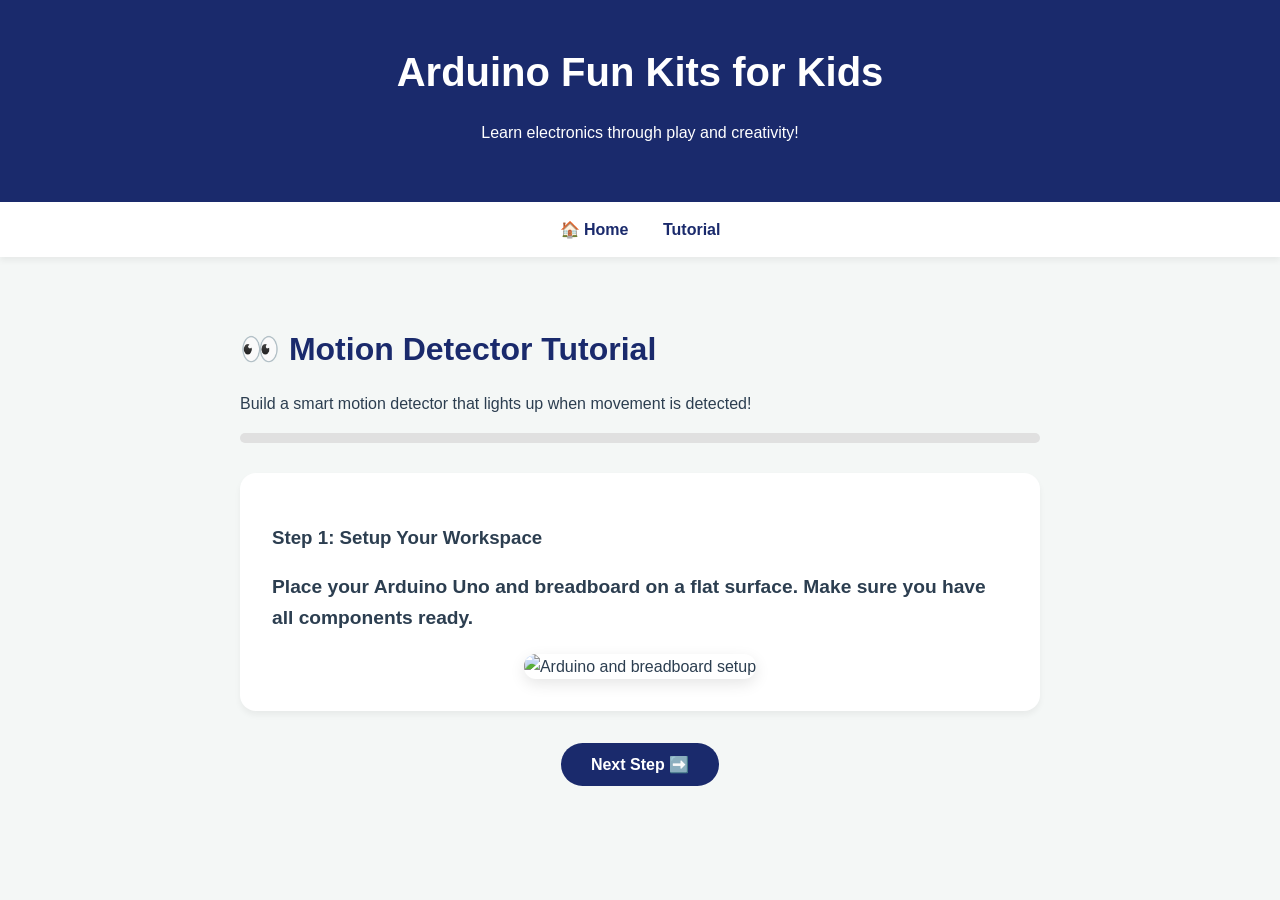
==== tutorial/tutorial-motion.html @ d6226ffa "Initial commit" ====
<!DOCTYPE html>
<html lang="en">
  <head>
    <meta charset="UTF-8" />
    <meta name="viewport" content="width=device-width, initial-scale=1.0" />
    <title>Motion Detector Tutorial - Arduino Fun Kits</title>
    <link rel="stylesheet" href="tutorial.css" />
  </head>
  <body>
    <header>
      <h1>Arduino Fun Kits for Kids</h1>
      <p>Learn electronics through play and creativity!</p>
    </header>
    <nav>
      <a href="../index.html">🏠 Home</a>
      <a href="#tutorials">Tutorial</a>
    </nav>
    <section id="tutorials">
      <h2>👀 Motion Detector Tutorial</h2>
      <p>
        Build a smart motion detector that lights up when movement is detected!
      </p>

      <!-- Progress Bar -->
      <div id="progress-container">
        <div id="progress-bar"></div>
      </div>

      <!-- Steps with Images -->
      <div class="step active">
        <h3>Step 1: Setup Your Workspace</h3>
        <p>
          Place your Arduino Uno and breadboard on a flat surface. Make sure you
          have all components ready.
        </p>
        <div class="step-image">
          <img
            src="images/motion-step1.jpg"
            alt="Arduino and breadboard setup"
          />
        </div>
      </div>

      <div class="step">
        <h3>Step 2: Insert PIR Motion Sensor</h3>
        <p>
          Carefully insert the PIR motion sensor module into the breadboard. The
          sensor has three pins: VCC, GND, and OUT.
        </p>
        <div class="step-image">
          <img src="images/motion-step2.jpg" alt="PIR sensor on breadboard" />
        </div>
      </div>

      <div class="step">
        <h3>Step 3: Connect Power Wires</h3>
        <p>
          Connect the VCC pin to Arduino 5V and GND pin to Arduino GND using
          jumper wires.
        </p>
        <div class="step-image">
          <img
            src="images/motion-step3.jpg"
            alt="Power connections to PIR sensor"
          />
        </div>
      </div>

      <div class="step">
        <h3>Step 4: Connect Signal Wire</h3>
        <p>
          Connect the OUT pin of the PIR sensor to digital pin 2 on the Arduino
          using a jumper wire.
        </p>
        <div class="step-image">
          <img src="images/motion-step4.jpg" alt="Signal wire connection" />
        </div>
      </div>

      <div class="step">
        <h3>Step 5: Add LED Circuit</h3>
        <p>
          Connect an LED and resistor to digital pin 13. Remember: LED long leg
          (anode) to resistor, short leg (cathode) to ground.
        </p>
        <div class="step-image">
          <img src="images/motion-step5.jpg" alt="LED circuit setup" />
        </div>
      </div>

      <div class="step">
        <h3>Step 6: Upload the Code</h3>
        <p>
          Open Arduino IDE, copy the motion detection code, and upload it to
          your Arduino board.
        </p>
        <div class="step-image">
          <img
            src="images/motion-step6.jpg"
            alt="Arduino IDE with motion detection code"
          />
        </div>
      </div>

      <div class="step">
        <h3>Step 7: Test Your Motion Detector</h3>
        <p>
          Power up your Arduino and wait 10-60 seconds for the PIR sensor to
          calibrate. Then wave your hand in front of it!
        </p>
        <div class="step-image">
          <img src="images/motion-step7.jpg" alt="Testing motion detector" />
        </div>
      </div>

      <div class="step">
        <h3>🎉 Congratulations!</h3>
        <p>
          Your motion detector is working! The LED should light up whenever
          movement is detected. Try different distances and movements.
        </p>
        <div class="step-image">
          <img
            src="images/motion-done.jpg"
            alt="Finished motion detector project"
          />
        </div>
        <!-- Homepage Button -->
        <a href="../index.html" class="btn-home">🏠 Go to Homepage</a>
      </div>

      <!-- Navigation -->
      <button id="nextBtn">Next Step ➡️</button>
    </section>

    <script src="tutorial.js"></script>
  </body>
</html>
---- tutorial/tutorial.css ----
/* ===== SHARED VARIABLES from main site ===== */
:root {
  --primary: #1a2a6c;
  --primary-light: #2a4085;
  --accent: #f39c12;
  --accent-hover: #e67e22;
  --secondary: #3a8dde;
  --bg-color: #f4f7f6;
  --text-dark: #2c3e50;
  --text-light: #ecf0f1;
  --white: #ffffff;
  --radius-md: 16px;
  --shadow-sm: 0 4px 6px rgba(0, 0, 0, 0.05);

  /* Typography */
  --font-heading: 'Poppins', sans-serif;
  --font-body: 'Nunito', sans-serif;
}

/* ===== BASE STYLES ===== */
@import url('https://fonts.googleapis.com/css2?family=Nunito:wght@400;600;700&family=Poppins:wght@600;700;800&display=swap');

body {
  font-family: var(--font-body);
  background-color: var(--bg-color);
  color: var(--text-dark);
  margin: 0;
  padding: 0;
  line-height: 1.6;
}

h1,
h2,
h3 {
  font-family: var(--font-heading);
}

/* ===== HEADER & NAV ===== */
header {
  background: var(--primary);
  color: var(--white);
  padding: 40px 20px;
  text-align: center;
}

header h1 {
  margin: 0;
  font-size: 2.5rem;
}

nav {
  background: var(--white);
  padding: 15px;
  text-align: center;
  box-shadow: var(--shadow-sm);
  position: sticky;
  top: 0;
  z-index: 100;
}

nav a {
  color: var(--primary);
  margin: 0 15px;
  text-decoration: none;
  font-weight: 700;
  transition: color 0.3s;
  font-family: var(--font-heading);
}

nav a:hover {
  color: var(--secondary);
}

/* ===== TUTORIAL CONTENT ===== */
#tutorials {
  padding: 40px 20px;
  max-width: 800px;
  margin: auto;
}

h2 {
  color: var(--primary);
  font-size: 2rem;
  margin-bottom: 1rem;
}

/* Progress Bar */
#progress-container {
  width: 100%;
  background: #e0e0e0;
  border-radius: 20px;
  margin-bottom: 30px;
  height: 10px;
  overflow: hidden;
}

#progress-bar {
  width: 0%;
  height: 100%;
  background: linear-gradient(90deg, var(--secondary), var(--accent));
  border-radius: 20px;
  transition: width 0.4s ease;
}

/* Steps */
.step {
  display: none;
  background: var(--white);
  padding: 2rem;
  border-radius: var(--radius-md);
  box-shadow: var(--shadow-sm);
  margin-bottom: 2rem;
  animation: fadeIn 0.5s ease;
}

.step.active {
  display: block;
}

@keyframes fadeIn {
  from {
    opacity: 0;
    transform: translateY(10px);
  }
  to {
    opacity: 1;
    transform: translateY(0);
  }
}

.step p {
  font-size: 1.2rem;
  margin-bottom: 1rem;
  font-weight: 600;
}

.step-image {
  margin-top: 20px;
  text-align: center;
}

.step-image img {
  max-width: 100%;
  border-radius: 12px;
  box-shadow: 0 5px 15px rgba(0, 0, 0, 0.1);
}

/* Buttons */
button {
  background: var(--primary);
  color: var(--white);
  border: none;
  padding: 12px 30px;
  border-radius: 50px;
  font-size: 1rem;
  font-weight: 700;
  cursor: pointer;
  transition: transform 0.2s, box-shadow 0.2s, background 0.2s;
  display: block;
  margin: 20px auto 0;
  font-family: var(--font-heading);
}

button:hover {
  background: var(--primary-light);
  transform: translateY(-2px);
  box-shadow: 0 5px 15px rgba(0, 0, 0, 0.2);
}

.btn-home {
  display: inline-block;
  background: var(--accent);
  color: white;
  padding: 12px 30px;
  margin-top: 20px;
  border-radius: 50px;
  text-decoration: none;
  font-weight: bold;
  font-family: var(--font-heading);
  text-align: center;
  transition: all 0.3s;
}

.btn-home:hover {
  background: var(--accent-hover);
  transform: translateY(-2px);
  box-shadow: 0 5px 15px rgba(243, 156, 18, 0.4);
}

/* Responsive */
@media screen and (max-width: 600px) {
  header h1 {
    font-size: 1.8rem;
  }
  .step {
    padding: 1.5rem;
  }
  .step p {
    font-size: 1rem;
  }
}
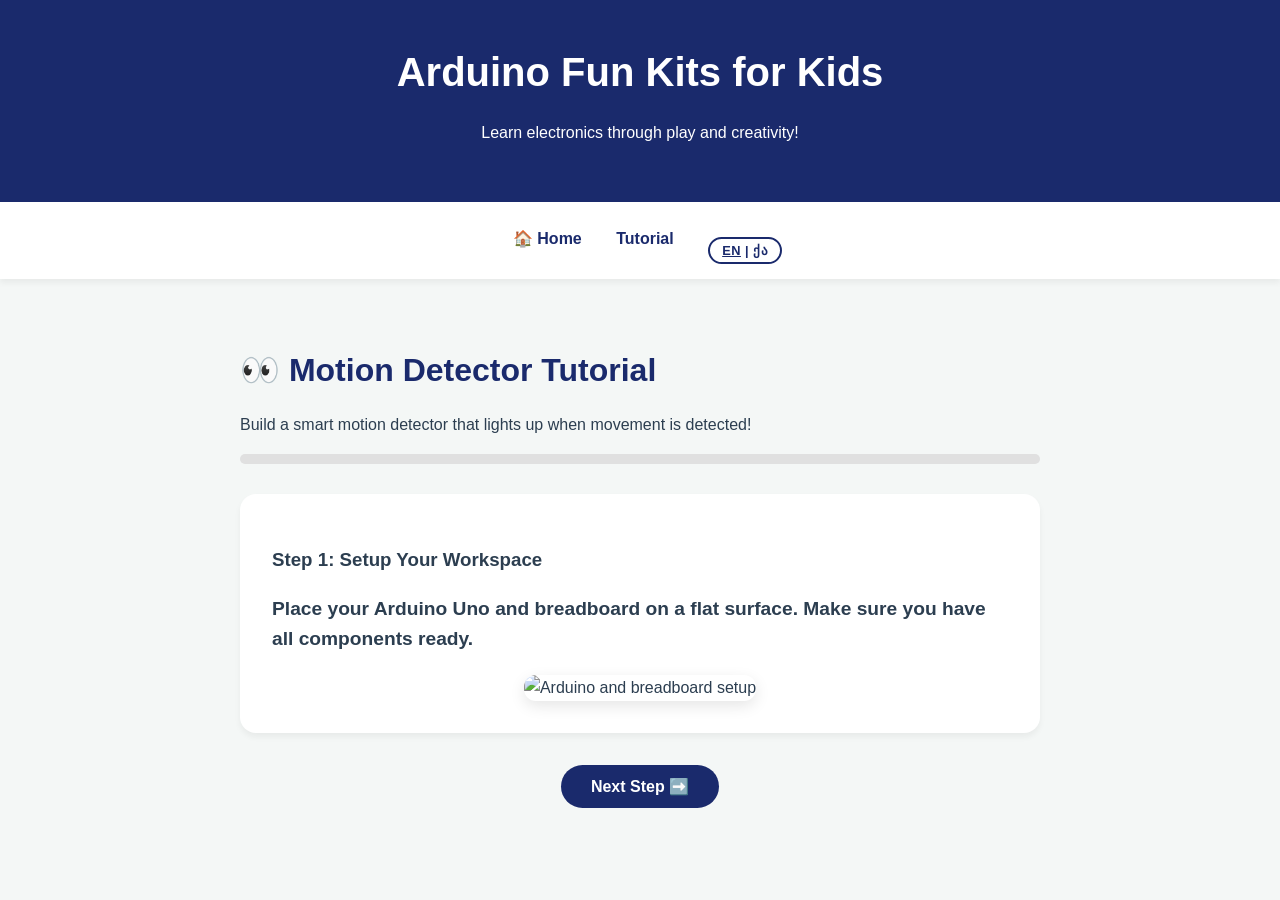
==== commit c676d89c: "Added new translations for the parent section and updated the hero section text to be more engaging." ====
--- a/tutorial/tutorial-motion.html
+++ b/tutorial/tutorial-motion.html
@@ -8,16 +8,17 @@
   </head>
   <body>
     <header>
-      <h1>Arduino Fun Kits for Kids</h1>
-      <p>Learn electronics through play and creativity!</p>
+      <h1 data-i18n="headerTitle">Arduino Fun Kits for Kids</h1>
+      <p data-i18n="headerSubtitle">Learn electronics through play and creativity!</p>
     </header>
     <nav>
-      <a href="../index.html">🏠 Home</a>
-      <a href="#tutorials">Tutorial</a>
+      <a href="../index.html" data-i18n="home">🏠 Home</a>
+      <a href="#tutorials" data-i18n="tutorial">Tutorial</a>
+      <button class="lang-switcher" id="langToggle" data-lang="en">EN | ქა</button>
     </nav>
     <section id="tutorials">
-      <h2>👀 Motion Detector Tutorial</h2>
-      <p>
+      <h2 data-i18n="motionTutorialTitle">👀 Motion Detector Tutorial</h2>
+      <p data-i18n="motionTutorialSubtitle">
         Build a smart motion detector that lights up when movement is detected!
       </p>
 
@@ -28,8 +29,8 @@
 
       <!-- Steps with Images -->
       <div class="step active">
-        <h3>Step 1: Setup Your Workspace</h3>
-        <p>
+        <h3 data-i18n="mStep1Title">Step 1: Setup Your Workspace</h3>
+        <p data-i18n="mStep1Desc">
           Place your Arduino Uno and breadboard on a flat surface. Make sure you
           have all components ready.
         </p>
@@ -42,8 +43,8 @@
       </div>
 
       <div class="step">
-        <h3>Step 2: Insert PIR Motion Sensor</h3>
-        <p>
+        <h3 data-i18n="mStep2Title">Step 2: Insert PIR Motion Sensor</h3>
+        <p data-i18n="mStep2Desc">
           Carefully insert the PIR motion sensor module into the breadboard. The
           sensor has three pins: VCC, GND, and OUT.
         </p>
@@ -53,8 +54,8 @@
       </div>
 
       <div class="step">
-        <h3>Step 3: Connect Power Wires</h3>
-        <p>
+        <h3 data-i18n="mStep3Title">Step 3: Connect Power Wires</h3>
+        <p data-i18n="mStep3Desc">
           Connect the VCC pin to Arduino 5V and GND pin to Arduino GND using
           jumper wires.
         </p>
@@ -67,8 +68,8 @@
       </div>
 
       <div class="step">
-        <h3>Step 4: Connect Signal Wire</h3>
-        <p>
+        <h3 data-i18n="mStep4Title">Step 4: Connect Signal Wire</h3>
+        <p data-i18n="mStep4Desc">
           Connect the OUT pin of the PIR sensor to digital pin 2 on the Arduino
           using a jumper wire.
         </p>
@@ -78,8 +79,8 @@
       </div>
 
       <div class="step">
-        <h3>Step 5: Add LED Circuit</h3>
-        <p>
+        <h3 data-i18n="mStep5Title">Step 5: Add LED Circuit</h3>
+        <p data-i18n="mStep5Desc">
           Connect an LED and resistor to digital pin 13. Remember: LED long leg
           (anode) to resistor, short leg (cathode) to ground.
         </p>
@@ -89,8 +90,8 @@
       </div>
 
       <div class="step">
-        <h3>Step 6: Upload the Code</h3>
-        <p>
+        <h3 data-i18n="mStep6Title">Step 6: Upload the Code</h3>
+        <p data-i18n="mStep6Desc">
           Open Arduino IDE, copy the motion detection code, and upload it to
           your Arduino board.
         </p>
@@ -103,8 +104,8 @@
       </div>
 
       <div class="step">
-        <h3>Step 7: Test Your Motion Detector</h3>
-        <p>
+        <h3 data-i18n="mStep7Title">Step 7: Test Your Motion Detector</h3>
+        <p data-i18n="mStep7Desc">
           Power up your Arduino and wait 10-60 seconds for the PIR sensor to
           calibrate. Then wave your hand in front of it!
         </p>
@@ -114,8 +115,8 @@
       </div>
 
       <div class="step">
-        <h3>🎉 Congratulations!</h3>
-        <p>
+        <h3 data-i18n="mStepDoneTitle">🎉 Congratulations!</h3>
+        <p data-i18n="mStepDoneDesc">
           Your motion detector is working! The LED should light up whenever
           movement is detected. Try different distances and movements.
         </p>
@@ -126,11 +127,11 @@
           />
         </div>
         <!-- Homepage Button -->
-        <a href="../index.html" class="btn-home">🏠 Go to Homepage</a>
+        <a href="../index.html" class="btn-home" data-i18n="goToHomepage">🏠 Go to Homepage</a>
       </div>
 
       <!-- Navigation -->
-      <button id="nextBtn">Next Step ➡️</button>
+      <button id="nextBtn" data-i18n="nextStep">Next Step ➡️</button>
     </section>
 
     <script src="tutorial.js"></script>
--- a/tutorial/tutorial.css
+++ b/tutorial/tutorial.css
@@ -71,6 +71,34 @@
   color: var(--secondary);
 }
 
+/* ===== LANGUAGE SWITCHER (Tutorial Nav) ===== */
+.lang-switcher {
+  font-family: var(--font-heading);
+  font-size: 0.8rem;
+  font-weight: 700;
+  cursor: pointer;
+  padding: 4px 12px;
+  border-radius: 20px;
+  border: 2px solid var(--primary);
+  background: transparent;
+  color: var(--primary);
+  transition: all 0.3s ease;
+  text-transform: uppercase;
+  letter-spacing: 0.5px;
+  margin-left: 15px;
+  vertical-align: middle;
+  display: inline;
+}
+
+.lang-switcher:hover {
+  background: var(--primary);
+  color: var(--white);
+}
+
+.lang-switcher .active-lang {
+  text-decoration: underline;
+}
+
 /* ===== TUTORIAL CONTENT ===== */
 #tutorials {
   padding: 40px 20px;
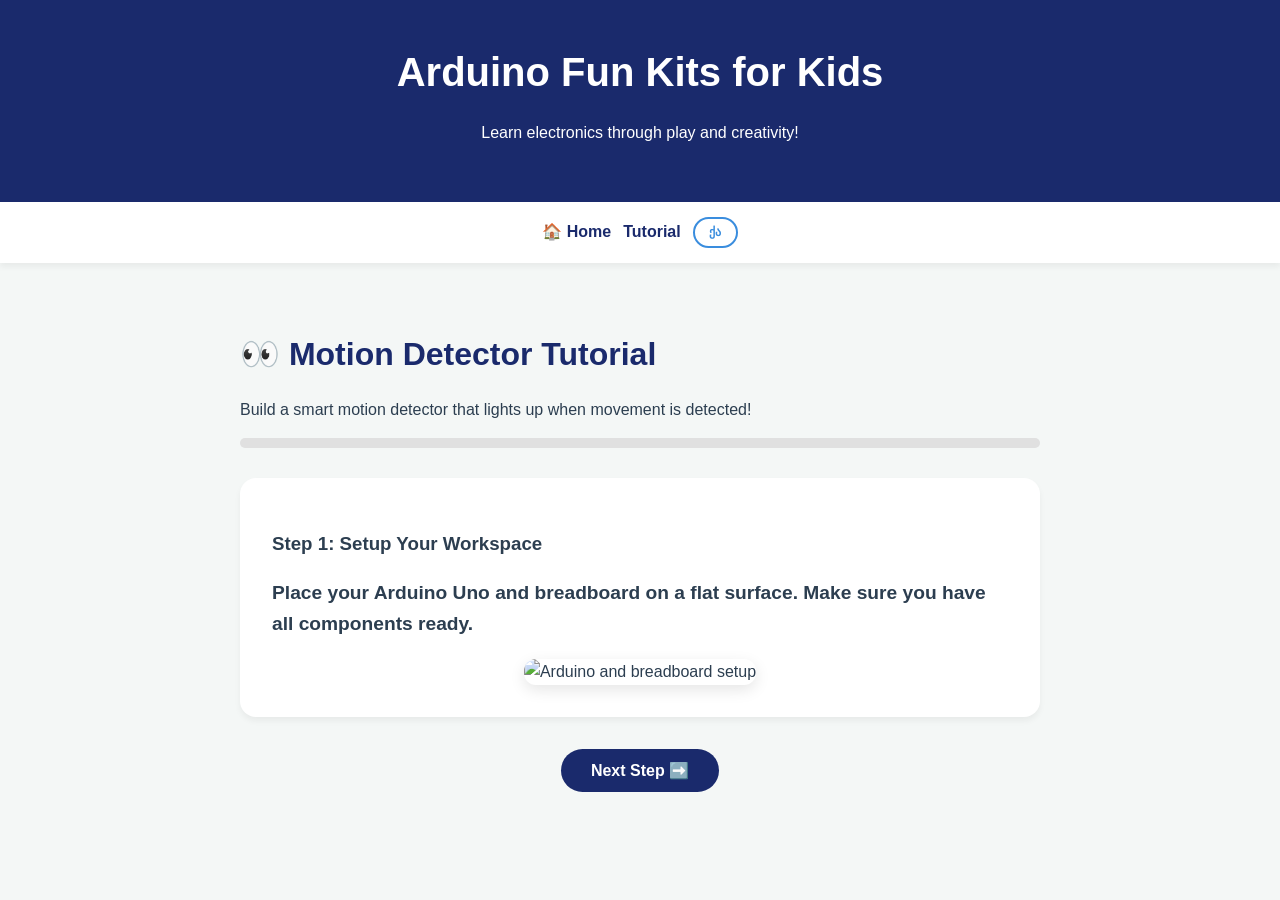
==== commit 82ea392f: "update styles.css to fix hero h1 padding and add order-wrapper flex-direction" ====
--- a/tutorial/tutorial-motion.html
+++ b/tutorial/tutorial-motion.html
@@ -14,7 +14,7 @@
     <nav>
       <a href="../index.html" data-i18n="home">🏠 Home</a>
       <a href="#tutorials" data-i18n="tutorial">Tutorial</a>
-      <button class="lang-switcher" id="langToggle" data-lang="en">EN | ქა</button>
+      <div class="lang-toggle" id="langToggle" data-lang="en">EN</div>
     </nav>
     <section id="tutorials">
       <h2 data-i18n="motionTutorialTitle">👀 Motion Detector Tutorial</h2>
--- a/tutorial/tutorial.css
+++ b/tutorial/tutorial.css
@@ -27,6 +27,7 @@
   margin: 0;
   padding: 0;
   line-height: 1.6;
+  overflow-x: hidden;
 }
 
 h1,
@@ -56,11 +57,16 @@
   position: sticky;
   top: 0;
   z-index: 100;
+  display: flex;
+  justify-content: center;
+  align-items: center;
+  gap: 12px;
+  flex-wrap: wrap;
 }
 
 nav a {
   color: var(--primary);
-  margin: 0 15px;
+  margin: 0;
   text-decoration: none;
   font-weight: 700;
   transition: color 0.3s;
@@ -71,32 +77,30 @@
   color: var(--secondary);
 }
 
-/* ===== LANGUAGE SWITCHER (Tutorial Nav) ===== */
-.lang-switcher {
-  font-family: var(--font-heading);
-  font-size: 0.8rem;
-  font-weight: 700;
+/* ===== LANGUAGE TOGGLE (Tutorial Nav) ===== */
+.lang-toggle {
+  display: inline-block;
+  background: var(--white);
+  border: 2px solid var(--secondary);
+  border-radius: 20px;
   cursor: pointer;
-  padding: 4px 12px;
-  border-radius: 20px;
-  border: 2px solid var(--primary);
-  background: transparent;
-  color: var(--primary);
-  transition: all 0.3s ease;
+  flex-shrink: 0;
+  font-family: var(--font-heading);
+  font-size: 0.75rem;
+  font-weight: 800;
+  padding: 4px 14px;
   text-transform: uppercase;
   letter-spacing: 0.5px;
-  margin-left: 15px;
-  vertical-align: middle;
-  display: inline;
-}
-
-.lang-switcher:hover {
-  background: var(--primary);
+  color: var(--secondary);
+  -webkit-user-select: none;
+  user-select: none;
+  transition: all 0.3s ease;
+}
+
+.lang-toggle:hover {
+  background: var(--secondary);
   color: var(--white);
-}
-
-.lang-switcher .active-lang {
-  text-decoration: underline;
+  box-shadow: 0 0 0 3px rgba(58, 141, 222, 0.15);
 }
 
 /* ===== TUTORIAL CONTENT ===== */
@@ -216,14 +220,63 @@
 }
 
 /* Responsive */
-@media screen and (max-width: 600px) {
+@media screen and (max-width: 670px) {
+  header {
+    padding: 30px 16px;
+  }
+
   header h1 {
     font-size: 1.8rem;
   }
+
+  nav {
+    padding: 12px 10px;
+    gap: 8px;
+  }
+
+  nav a,
+  .lang-toggle {
+    font-size: 0.85rem;
+  }
+
+  #tutorials {
+    padding: 28px 14px;
+  }
+
+  h2 {
+    font-size: 1.65rem;
+  }
+
   .step {
     padding: 1.5rem;
   }
+
+  .step h3 {
+    font-size: 1.15rem;
+  }
+
   .step p {
     font-size: 1rem;
   }
-}
+
+  button,
+  .btn-home {
+    width: 100%;
+    text-align: center;
+    padding: 12px 18px;
+  }
+}
+
+@media screen and (max-width: 380px) {
+  header h1 {
+    font-size: 1.5rem;
+  }
+
+  h2 {
+    font-size: 1.4rem;
+  }
+
+  .step {
+    padding: 1rem;
+  }
+}
